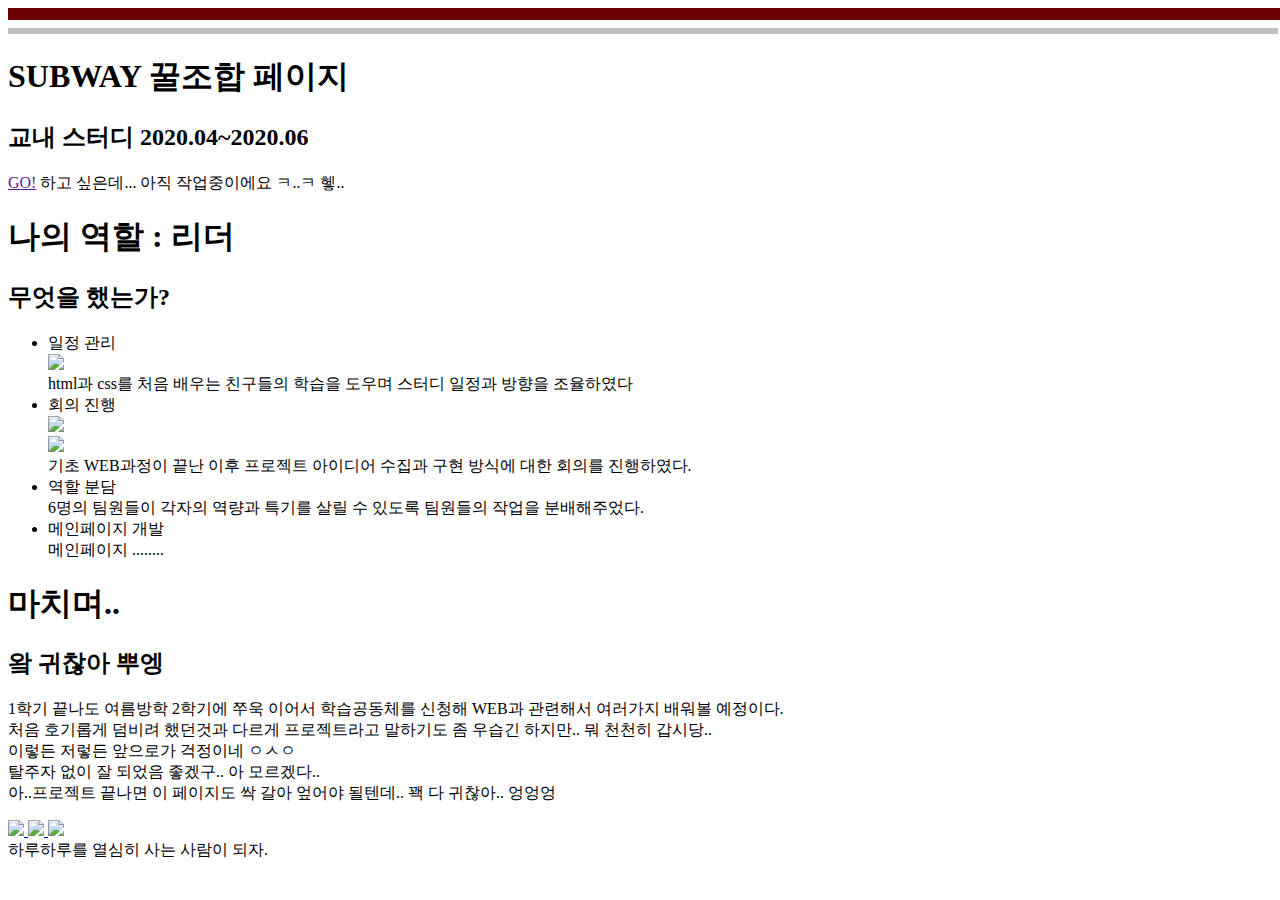
==== project/모코숲 20-1/subway_introduce.html @ c39b0379 "mod" ====
<!DOCTYPE html>
<html>
    <head>
        <title>HyeSoo</title>
        <link rel="stylesheet" href="subway_introduce_style.css">
        <meta charset="UTF-8">
        <link rel="stylesheet" href="https://stackpath.bootstrapcdn.com/bootstrap/4.2.1/css/bootstrap.min.css" integrity="sha384-GJzZqFGwb1QTTN6wy59ffF1BuGJpLSa9DkKMp0DgiMDm4iYMj70gZWKYbI706tWS" crossorigin="anonymous">
        <script src="https://code.jquery.com/jquery-3.3.1.slim.min.js" integrity="sha384-q8i/X+965DzO0rT7abK41JStQIAqVgRVzpbzo5smXKp4YfRvH+8abtTE1Pi6jizo" crossorigin="anonymous"></script>
        <script src="https://cdnjs.cloudflare.com/ajax/libs/popper.js/1.14.6/umd/popper.min.js" integrity="sha384-wHAiFfRlMFy6i5SRaxvfOCifBUQy1xHdJ/yoi7FRNXMRBu5WHdZYu1hA6ZOblgut" crossorigin="anonymous"></script>
        <script src="https://stackpath.bootstrapcdn.com/bootstrap/4.2.1/js/bootstrap.min.js" integrity="sha384-B0UglyR+jN6CkvvICOB2joaf5I4l3gm9GU6Hc1og6Ls7i6U/mkkaduKaBhlAXv9k" crossorigin="anonymous"></script>
    
    
    
    </head>
    <body>
        <header id="main_img">
            <div class="container-fluid" id="back"></div>
        </header>
        <nav>

        </nav>
        <section id="intro">
            <hr style="border: solid 6px rgb(109, 0, 0); width: 100%;">
            <hr style="border: solid 3px silver; width: 100%; ">
            <div  class="container-fluid">
                <div class="row">
                    <div class="col-lg-8 mx-auto">
                        <div class="text">
                            <p>
                                <h1>SUBWAY 꿀조합 페이지</h1>
                                <h2>교내 스터디 2020.04~2020.06</h2>
                                <a ID="link" href="">GO!</a>
                                하고 싶은데... 아직 작업중이에요 ㅋ..ㅋ 헿..
                            </p>
                        </div>
                    </div>
                </div>
            </div>
        </section>
        <section id="progress">
            <div  class="container-fluid">
                <div class="row">
                    <div class="col-lg-8 mx-auto">
                       <p>
                            <h1>나의 역할 : 리더</h1>
                            <h2>무엇을 했는가?</h2>
                            <ul>
                                <li><span class="work">일정 관리</span><br>
                                <img class="img" src="4월.jpg"><br>
                                html과 css를 처음 배우는 친구들의 학습을 도우며 스터디 일정과 방향을 조율하였다<br>
                                <li>
                                <span class="work">회의 진행</span><br>
                                <img class="img" src="4차모임.jpg"><br>
                                <img class="img" src="디자인 최종회의.png"><br>
                                기초 WEB과정이 끝난 이후 프로젝트 아이디어 수집과 구현 방식에 대한 회의를 진행하였다.<br>
                                </li>
                                <li>
                                    <span class="work">역할 분담</span><br>
                                    6명의 팀원들이 각자의 역량과 특기를 살릴 수 있도록 팀원들의 작업을 분배해주었다.
                                </li>
                                <li>
                                    <span class="work">메인페이지 개발</span><br>
                                    메인페이지 ........
                                </li>
                            </ul>
                        </p>
                        <p>
                            <h1>마치며..</h1>
                            <h2>왘 귀찮아 뿌엥</h2>
                            1학기 끝나도 여름방학 2학기에 쭈욱 이어서 학습공동체를 신청해 WEB과 관련해서 여러가지 배워볼 예정이다.<br>
                            처음 호기롭게 덤비려 했던것과 다르게 프로젝트라고 말하기도 좀 우습긴 하지만.. 뭐 천천히 갑시당..<br>
                             이렇든 저렇든 앞으로가 걱정이네 ㅇㅅㅇ<br>
                             탈주자 없이 잘 되었음 좋겠구.. 아 모르겠다..<br>
                             아..프로젝트 끝나면 이 페이지도 싹 갈아 엎어야 될텐데.. 꽥 다 귀찮아.. 엉엉엉
                        </p>
                    </div>
                </div>
            </div>
            
        </section>
        <footer id="footer">
            <div class="icon_img">
                <a href="https://github.com/JeongHyeSoo" title="깃허브">
                    <img class="icon_bottom" src="github-.png">
                </a>
                <a href="https://jeonghyesoo.github.io/portfolio/">
                    <img class="icon_bottom" src="user-3.png">
                </a>
                <a href="mailto:nailonly@naver.com" title="메일보내기">
                    <img class="icon_bottom" src="mail.png">
                </a>
                
            </div>
            <div id ="comment">하루하루를 열심히 사는 사람이 되자.<br>
        
            </div>
        </footer>
    </body>
</html>
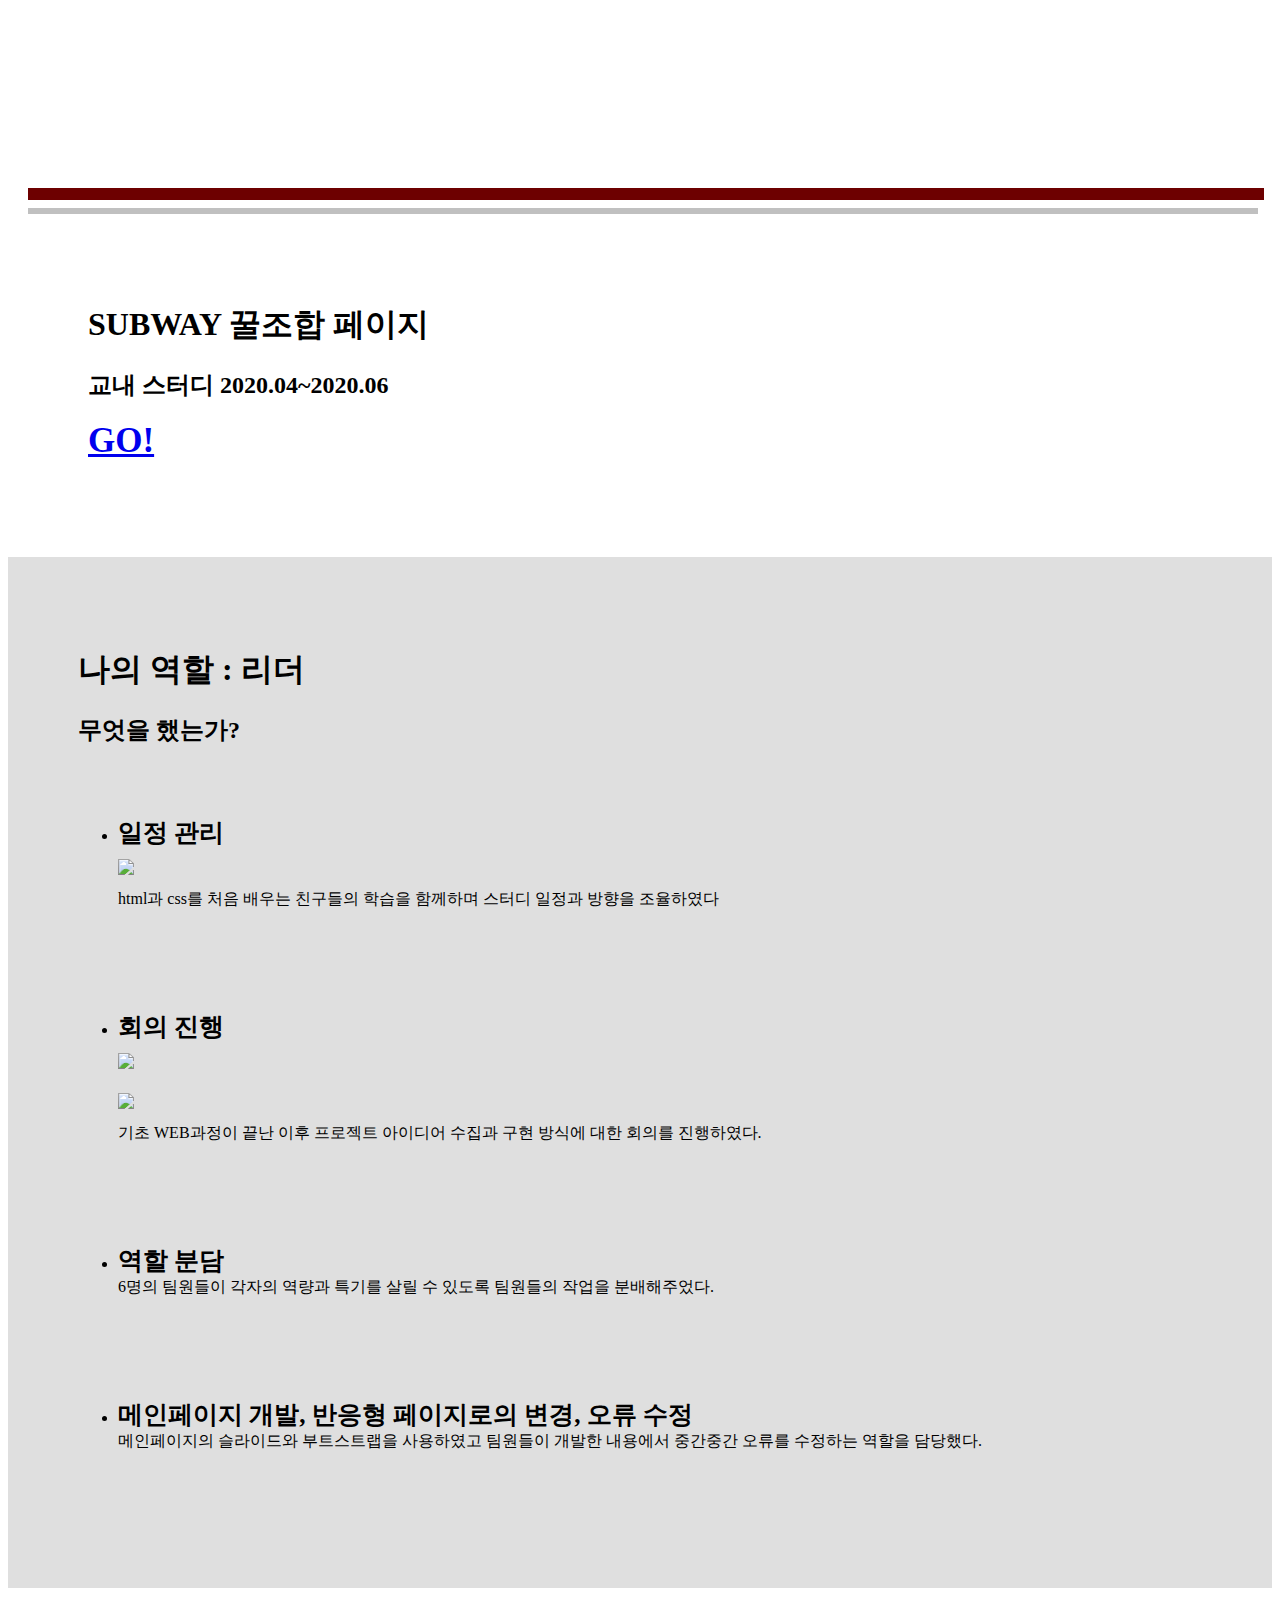
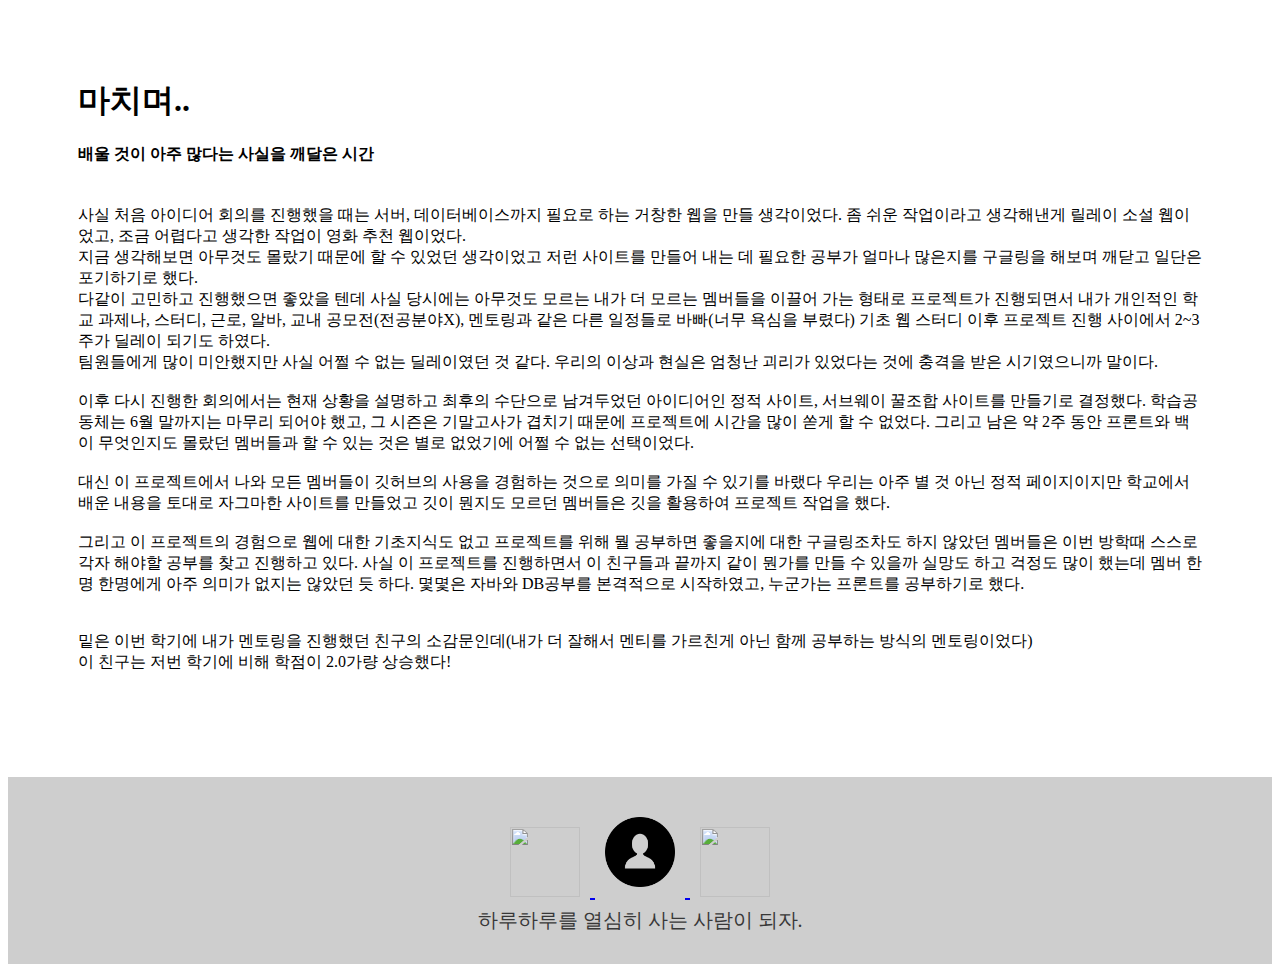
==== commit d04b78e8: "소감문 추가" ====
--- a/project/모코숲 20-1/subway_introduce.html
+++ b/project/모코숲 20-1/subway_introduce.html
@@ -29,8 +29,7 @@
                             <p>
                                 <h1>SUBWAY 꿀조합 페이지</h1>
                                 <h2>교내 스터디 2020.04~2020.06</h2>
-                                <a ID="link" href="">GO!</a>
-                                하고 싶은데... 아직 작업중이에요 ㅋ..ㅋ 헿..
+                                <a ID="link" href="https://jeonghyesoo.github.io/subway_combi/%EC%84%9C%EB%B8%8C%EC%9B%A8%EC%9D%B4%20html/index.html">GO!</a>
                             </p>
                         </div>
                     </div>
@@ -41,14 +40,13 @@
             <div  class="container-fluid">
                 <div class="row">
                     <div class="col-lg-8 mx-auto">
-                       <p>
+                        <p>
                             <h1>나의 역할 : 리더</h1>
                             <h2>무엇을 했는가?</h2>
                             <ul>
                                 <li><span class="work">일정 관리</span><br>
                                 <img class="img" src="4월.jpg"><br>
-                                html과 css를 처음 배우는 친구들의 학습을 도우며 스터디 일정과 방향을 조율하였다<br>
-                                <li>
+                                html과 css를 처음 배우는 친구들의 학습을 함께하며 스터디 일정과 방향을 조율하였다<br>                                    <li>
                                 <span class="work">회의 진행</span><br>
                                 <img class="img" src="4차모임.jpg"><br>
                                 <img class="img" src="디자인 최종회의.png"><br>
@@ -59,24 +57,55 @@
                                     6명의 팀원들이 각자의 역량과 특기를 살릴 수 있도록 팀원들의 작업을 분배해주었다.
                                 </li>
                                 <li>
-                                    <span class="work">메인페이지 개발</span><br>
-                                    메인페이지 ........
+                                    <span class="work">메인페이지 개발, 반응형 페이지로의 변경, 오류 수정</span><br>
+                                    메인페이지의 슬라이드와 부트스트랩을 사용하였고 팀원들이 개발한 내용에서 중간중간 오류를 수정하는 역할을 담당했다.
                                 </li>
                             </ul>
-                        </p>
-                        <p>
-                            <h1>마치며..</h1>
-                            <h2>왘 귀찮아 뿌엥</h2>
-                            1학기 끝나도 여름방학 2학기에 쭈욱 이어서 학습공동체를 신청해 WEB과 관련해서 여러가지 배워볼 예정이다.<br>
-                            처음 호기롭게 덤비려 했던것과 다르게 프로젝트라고 말하기도 좀 우습긴 하지만.. 뭐 천천히 갑시당..<br>
-                             이렇든 저렇든 앞으로가 걱정이네 ㅇㅅㅇ<br>
-                             탈주자 없이 잘 되었음 좋겠구.. 아 모르겠다..<br>
-                             아..프로젝트 끝나면 이 페이지도 싹 갈아 엎어야 될텐데.. 꽥 다 귀찮아.. 엉엉엉
                         </p>
                     </div>
                 </div>
             </div>
-            
+        </section>
+        <section id="impression">
+            <div  class="container-fluid">
+                <div class="row">
+                    <div class="col-lg-8 mx-auto">
+                        <p>
+                            <h1>마치며..</h1>
+                            <h4>배울 것이 아주 많다는 사실을 깨달은 시간</h4><br>
+                            사실 처음 아이디어 회의를 진행했을 때는 서버, 데이터베이스까지 필요로 하는 거창한 웹을 만들 생각이었다.
+                            좀 쉬운 작업이라고 생각해낸게 릴레이 소설 웹이었고, 조금 어렵다고 생각한 작업이 영화 추천 웹이었다.<br>
+                            지금 생각해보면 아무것도 몰랐기 때문에 할 수 있었던 생각이었고
+                            저런 사이트를 만들어 내는 데 필요한 공부가 얼마나 많은지를 구글링을 해보며 깨닫고 일단은 포기하기로 했다.<br>
+                            다같이 고민하고 진행했으면 좋았을 텐데 사실 당시에는 아무것도 모르는 내가 더 모르는 멤버들을 이끌어 가는 형태로 프로젝트가 진행되면서
+                            내가 개인적인 학교 과제나, 스터디, 근로, 알바, 교내 공모전(전공분야X), 멘토링과 같은 다른 일정들로 바빠(너무 욕심을 부렸다)
+                            기초 웹 스터디 이후 프로젝트 진행 사이에서 2~3주가 딜레이 되기도 하였다.<br>
+                            팀원들에게 많이 미안했지만 사실 어쩔 수 없는 딜레이였던 것 같다.
+                            우리의 이상과 현실은 엄청난 괴리가 있었다는 것에 충격을 받은 시기였으니까 말이다.<br><br>
+
+                            이후 다시 진행한 회의에서는 현재 상황을 설명하고 최후의 수단으로 남겨두었던 아이디어인 정적 사이트,
+                            서브웨이 꿀조합 사이트를 만들기로 결정했다.
+                            학습공동체는 6월 말까지는 마무리 되어야 했고, 그 시즌은 기말고사가 겹치기 때문에 프로젝트에 시간을 많이 쏟게 할 수 없었다.
+                            그리고 남은 약 2주 동안 프론트와 백이 무엇인지도 몰랐던 멤버들과 할 수 있는 것은 별로 없었기에 어쩔 수 없는 선택이었다.<br><br>
+
+                            대신 이 프로젝트에서 나와 모든 멤버들이 깃허브의 사용을 경험하는 것으로 의미를 가질 수 있기를 바랬다
+                            우리는 아주 별 것 아닌 정적 페이지이지만 학교에서 배운 내용을 토대로 자그마한 사이트를 만들었고
+                            깃이 뭔지도 모르던 멤버들은 깃을 활용하여 프로젝트 작업을 했다.<br><br>
+
+                            그리고 이 프로젝트의 경험으로 웹에 대한 기초지식도 없고 프로젝트를 위해 뭘 공부하면 좋을지에 대한 구글링조차도 하지 않았던 멤버들은
+                            이번 방학때 스스로 각자 해야할 공부를 찾고 진행하고 있다.
+                            사실 이 프로젝트를 진행하면서 이 친구들과 끝까지 같이 뭔가를 만들 수 있을까 실망도 하고 걱정도 많이 했는데
+                            멤버 한명 한명에게 아주 의미가 없지는 않았던 듯 하다.
+                            몇몇은 자바와 DB공부를 본격적으로 시작하였고, 누군가는 프론트를 공부하기로 했다.<br><br><br>
+
+                            밑은 이번 학기에 내가 멘토링을 진행했던 친구의 소감문인데(내가 더 잘해서 멘티를 가르친게 아닌 함께 공부하는 방식의 멘토링이었다)<br>
+                            이 친구는 저번 학기에 비해 학점이 2.0가량 상승했다!<br><br>
+
+
+                        </p>
+                    </div>
+                </div>
+            </div>
         </section>
         <footer id="footer">
             <div class="icon_img">
--- a/project/모코숲 20-1/subway_introduce_style.css
+++ b/project/모코숲 20-1/subway_introduce_style.css
@@ -0,0 +1,65 @@
+
+
+
+#back{    
+    background-image: url("back2.jpg");
+    background-size: cover;
+    padding-top: 80px;
+    padding-bottom: 80px;
+}
+
+#intro{
+    margin : 20px;
+}
+.text{
+    padding : 60px;
+}
+#link{
+    font-size: 35px;
+    font-weight: bold;
+}
+
+
+#progress{
+    background-color:rgb(223, 223, 223);
+    padding : 70px;
+}
+
+li{
+    padding-top:50px;
+    padding-bottom:50px;
+}
+.work{
+    font-size:25px;
+    font-weight: bold;
+}
+
+
+.img{
+    margin-top:10px;
+    margin-bottom:10px;
+    max-width: 100%;
+    height:auto;
+        }
+
+#impression{
+    padding : 70px;
+}
+
+/*footer*/
+
+.icon_img{text-align: center;}
+.icon_bottom{ margin:10px;
+        width: 70px;
+        height:70px;}
+
+#comment{
+    text-align: center;
+}
+
+footer{
+    padding:30px;
+    background-color:rgb(206, 206, 206);
+    color:rgb(56, 56, 56);
+    font-size: 20px;
+}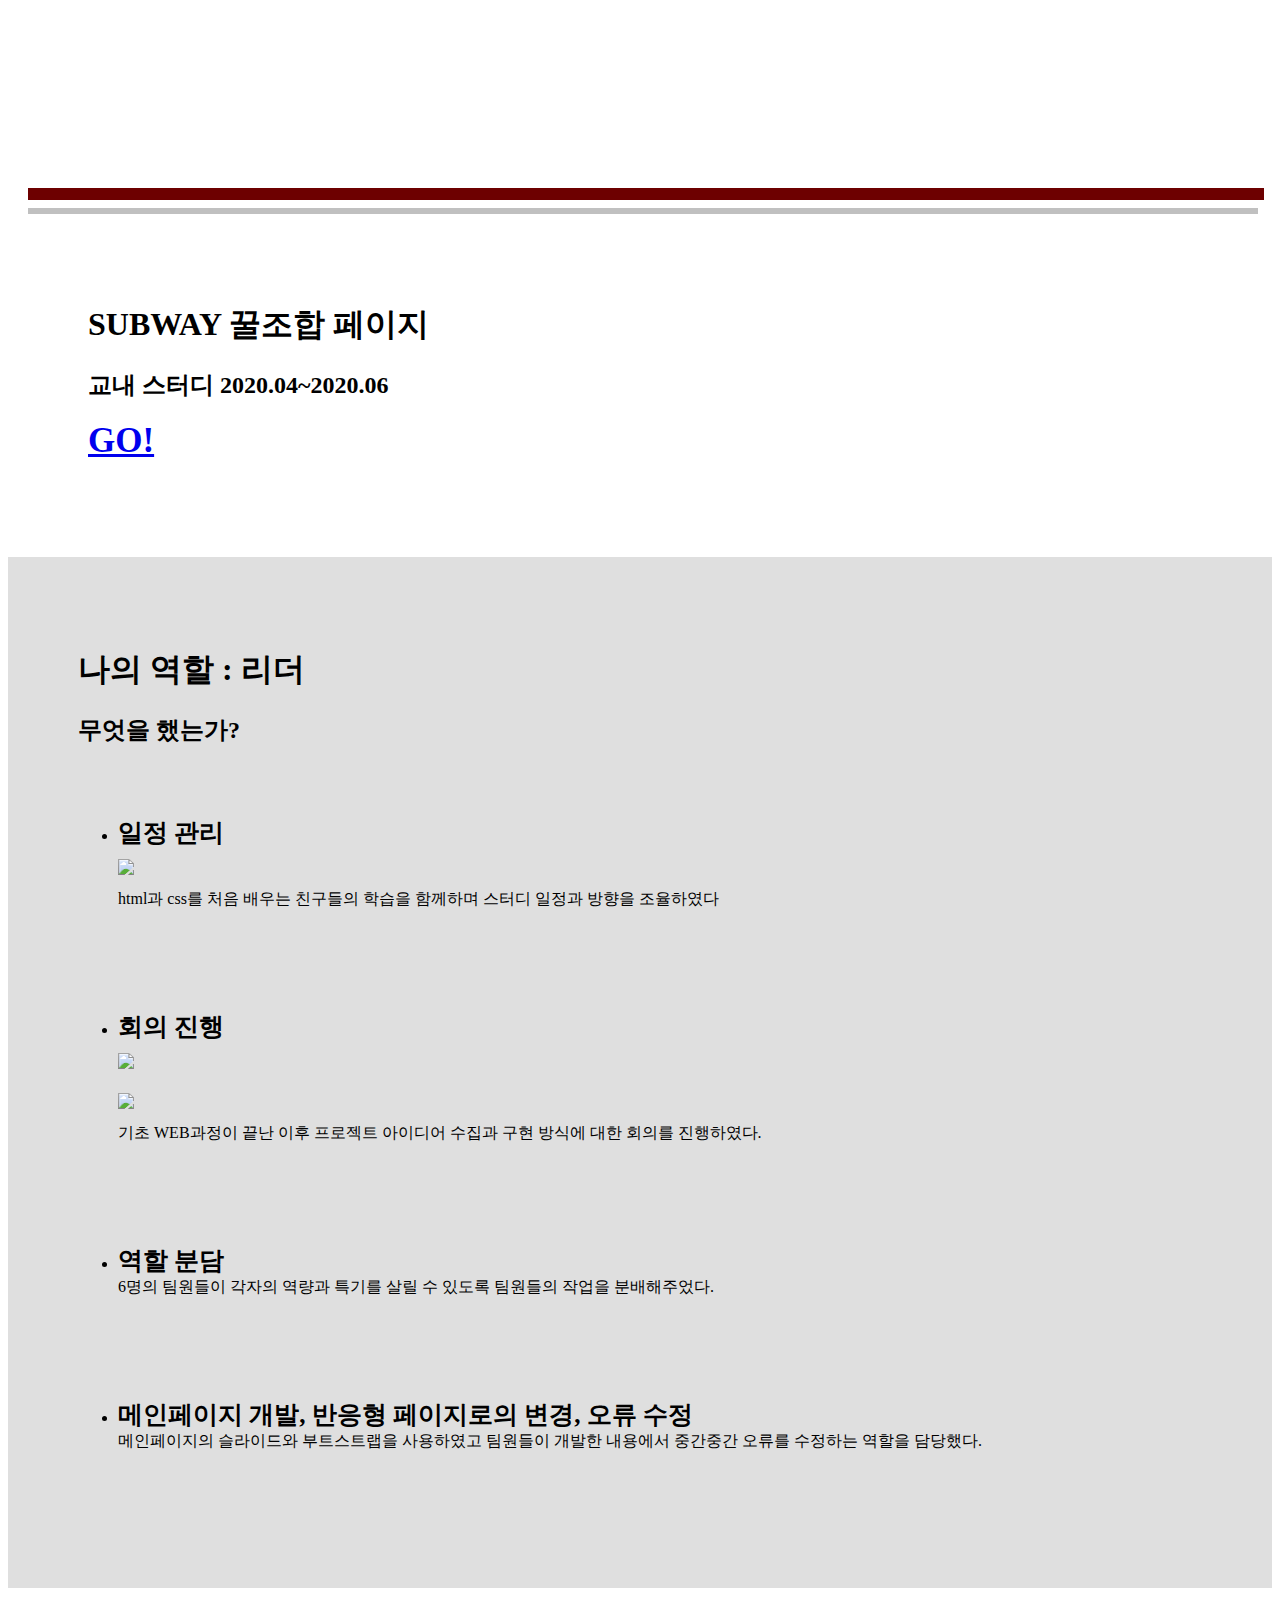
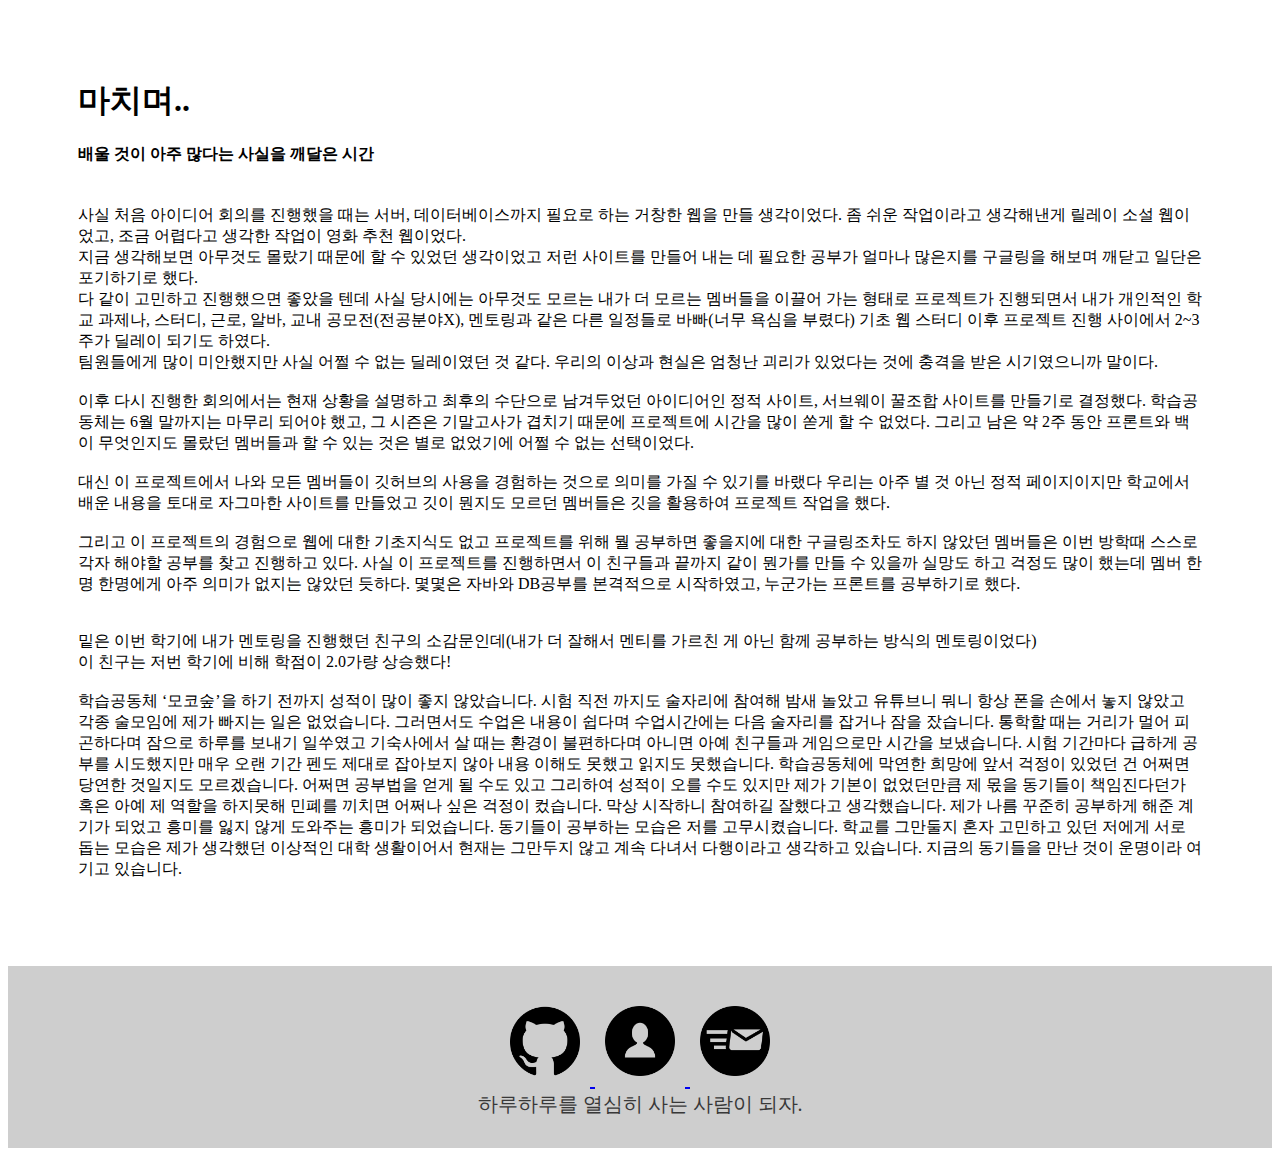
==== commit 46f6ec13: "파일 위치 수정" ====
--- a/project/모코숲 20-1/subway_introduce.html
+++ b/project/모코숲 20-1/subway_introduce.html
@@ -8,8 +8,8 @@
         <script src="https://code.jquery.com/jquery-3.3.1.slim.min.js" integrity="sha384-q8i/X+965DzO0rT7abK41JStQIAqVgRVzpbzo5smXKp4YfRvH+8abtTE1Pi6jizo" crossorigin="anonymous"></script>
         <script src="https://cdnjs.cloudflare.com/ajax/libs/popper.js/1.14.6/umd/popper.min.js" integrity="sha384-wHAiFfRlMFy6i5SRaxvfOCifBUQy1xHdJ/yoi7FRNXMRBu5WHdZYu1hA6ZOblgut" crossorigin="anonymous"></script>
         <script src="https://stackpath.bootstrapcdn.com/bootstrap/4.2.1/js/bootstrap.min.js" integrity="sha384-B0UglyR+jN6CkvvICOB2joaf5I4l3gm9GU6Hc1og6Ls7i6U/mkkaduKaBhlAXv9k" crossorigin="anonymous"></script>
-    
-    
+        <link rel="shortcut icon" type="image⁄x-icon" href="../../icon/gift box.png">
+
     
     </head>
     <body>
@@ -77,7 +77,7 @@
                             좀 쉬운 작업이라고 생각해낸게 릴레이 소설 웹이었고, 조금 어렵다고 생각한 작업이 영화 추천 웹이었다.<br>
                             지금 생각해보면 아무것도 몰랐기 때문에 할 수 있었던 생각이었고
                             저런 사이트를 만들어 내는 데 필요한 공부가 얼마나 많은지를 구글링을 해보며 깨닫고 일단은 포기하기로 했다.<br>
-                            다같이 고민하고 진행했으면 좋았을 텐데 사실 당시에는 아무것도 모르는 내가 더 모르는 멤버들을 이끌어 가는 형태로 프로젝트가 진행되면서
+                            다 같이 고민하고 진행했으면 좋았을 텐데 사실 당시에는 아무것도 모르는 내가 더 모르는 멤버들을 이끌어 가는 형태로 프로젝트가 진행되면서
                             내가 개인적인 학교 과제나, 스터디, 근로, 알바, 교내 공모전(전공분야X), 멘토링과 같은 다른 일정들로 바빠(너무 욕심을 부렸다)
                             기초 웹 스터디 이후 프로젝트 진행 사이에서 2~3주가 딜레이 되기도 하였다.<br>
                             팀원들에게 많이 미안했지만 사실 어쩔 수 없는 딜레이였던 것 같다.
@@ -95,12 +95,13 @@
                             그리고 이 프로젝트의 경험으로 웹에 대한 기초지식도 없고 프로젝트를 위해 뭘 공부하면 좋을지에 대한 구글링조차도 하지 않았던 멤버들은
                             이번 방학때 스스로 각자 해야할 공부를 찾고 진행하고 있다.
                             사실 이 프로젝트를 진행하면서 이 친구들과 끝까지 같이 뭔가를 만들 수 있을까 실망도 하고 걱정도 많이 했는데
-                            멤버 한명 한명에게 아주 의미가 없지는 않았던 듯 하다.
+                            멤버 한명 한명에게 아주 의미가 없지는 않았던 듯하다.
                             몇몇은 자바와 DB공부를 본격적으로 시작하였고, 누군가는 프론트를 공부하기로 했다.<br><br><br>
 
-                            밑은 이번 학기에 내가 멘토링을 진행했던 친구의 소감문인데(내가 더 잘해서 멘티를 가르친게 아닌 함께 공부하는 방식의 멘토링이었다)<br>
+                            밑은 이번 학기에 내가 멘토링을 진행했던 친구의 소감문인데(내가 더 잘해서 멘티를 가르친 게 아닌 함께 공부하는 방식의 멘토링이었다)<br>
                             이 친구는 저번 학기에 비해 학점이 2.0가량 상승했다!<br><br>
 
+                            학습공동체 ‘모코숲’을 하기 전까지 성적이 많이 좋지 않았습니다. 시험 직전 까지도 술자리에 참여해 밤새 놀았고 유튜브니 뭐니 항상 폰을 손에서 놓지 않았고 각종 술모임에 제가 빠지는 일은 없었습니다. 그러면서도 수업은 내용이 쉽다며 수업시간에는 다음 술자리를 잡거나 잠을 잤습니다. 통학할 때는 거리가 멀어 피곤하다며 잠으로 하루를 보내기 일쑤였고 기숙사에서 살 때는 환경이 불편하다며 아니면 아예 친구들과 게임으로만 시간을 보냈습니다. 시험 기간마다 급하게 공부를 시도했지만 매우 오랜 기간 펜도 제대로 잡아보지 않아 내용 이해도 못했고 읽지도 못했습니다. 학습공동체에 막연한 희망에 앞서 걱정이 있었던 건 어쩌면 당연한 것일지도 모르겠습니다. 어쩌면 공부법을 얻게 될 수도 있고 그리하여 성적이 오를 수도 있지만 제가 기본이 없었던만큼 제 몫을 동기들이 책임진다던가 혹은 아예 제 역할을 하지못해 민폐를 끼치면 어쩌나 싶은 걱정이 컸습니다. 막상 시작하니 참여하길 잘했다고 생각했습니다. 제가 나름 꾸준히 공부하게 해준 계기가 되었고 흥미를 잃지 않게 도와주는 흥미가 되었습니다. 동기들이 공부하는 모습은 저를 고무시켰습니다. 학교를 그만둘지 혼자 고민하고 있던 저에게 서로 돕는 모습은 제가 생각했던 이상적인 대학 생활이어서 현재는 그만두지 않고 계속 다녀서 다행이라고 생각하고 있습니다. 지금의 동기들을 만난 것이 운명이라 여기고 있습니다. 
 
                         </p>
                     </div>
@@ -110,13 +111,13 @@
         <footer id="footer">
             <div class="icon_img">
                 <a href="https://github.com/JeongHyeSoo" title="깃허브">
-                    <img class="icon_bottom" src="github-.png">
+                    <img class="icon_bottom" src="../../icon/github-.png">
                 </a>
                 <a href="https://jeonghyesoo.github.io/portfolio/">
-                    <img class="icon_bottom" src="user-3.png">
+                    <img class="icon_bottom" src="../../icon/user-3.png">
                 </a>
                 <a href="mailto:nailonly@naver.com" title="메일보내기">
-                    <img class="icon_bottom" src="mail.png">
+                    <img class="icon_bottom" src="../../icon/mail.png">
                 </a>
                 
             </div>
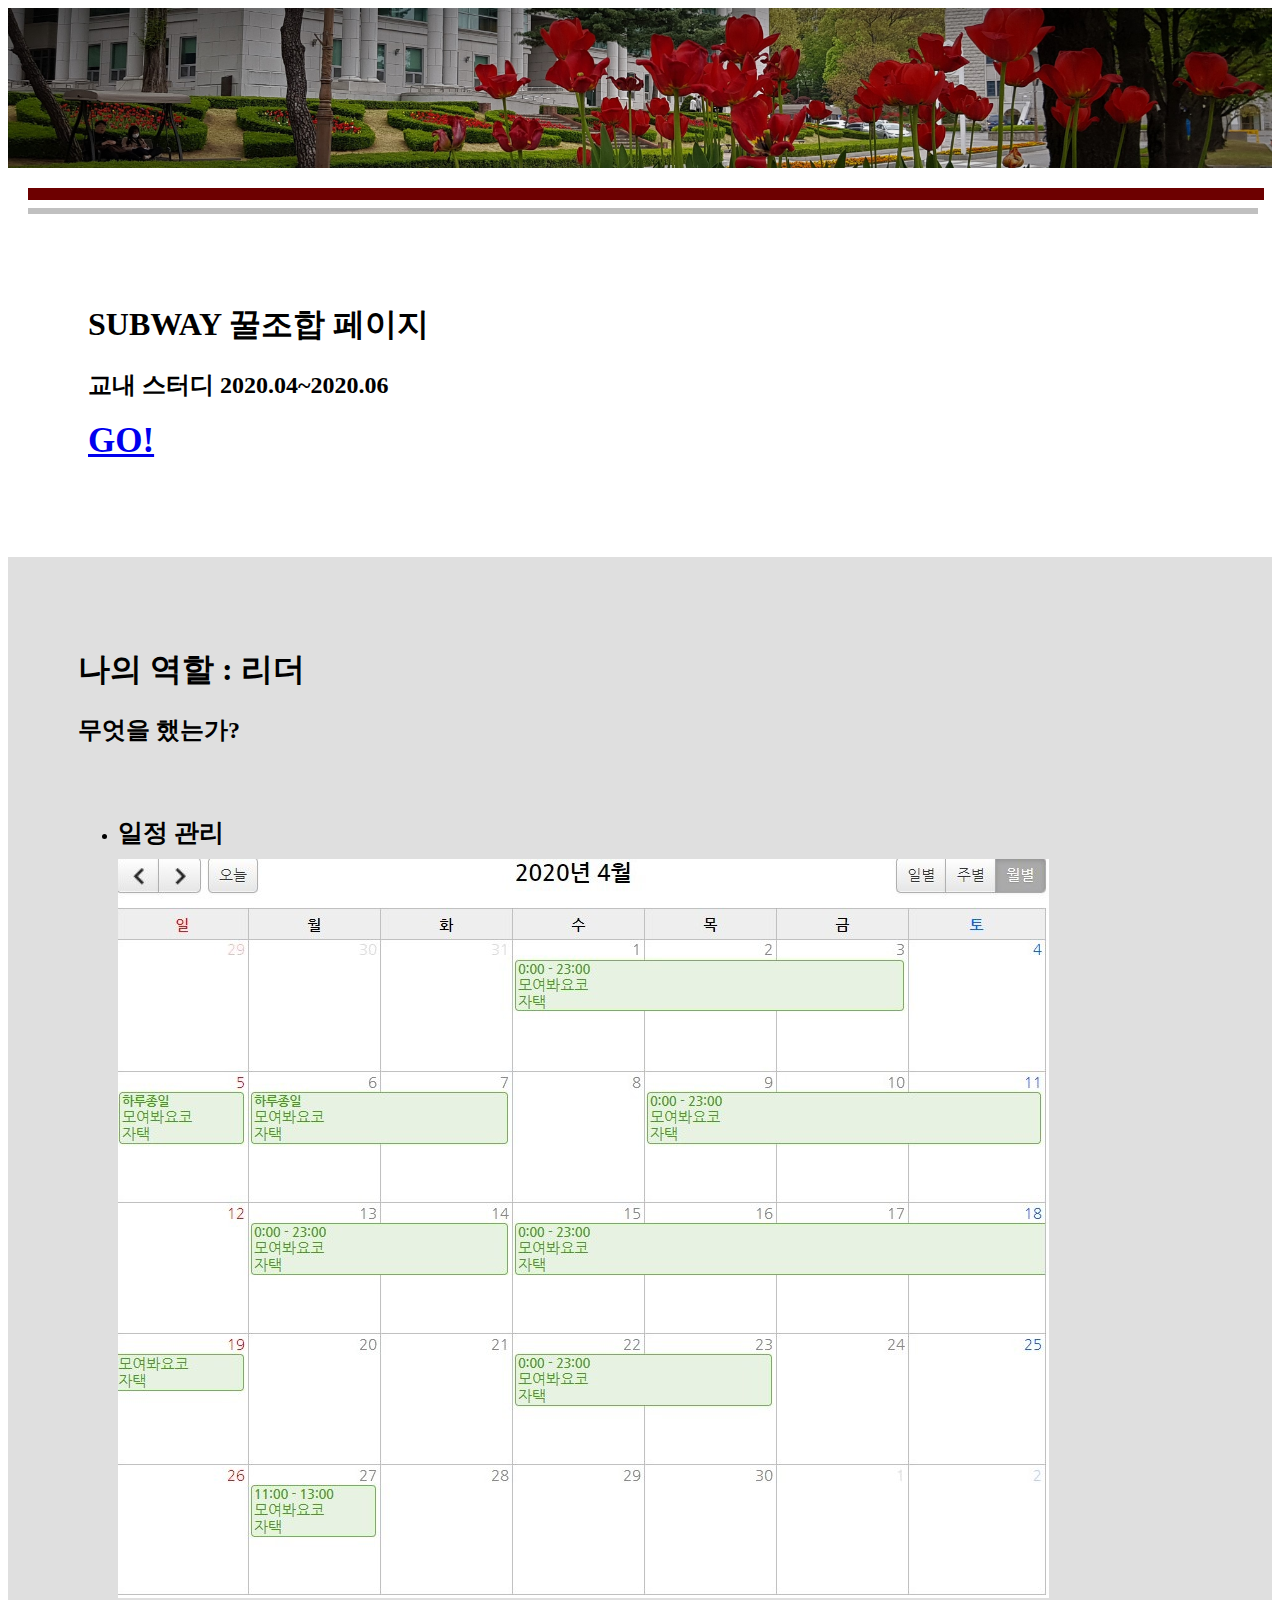
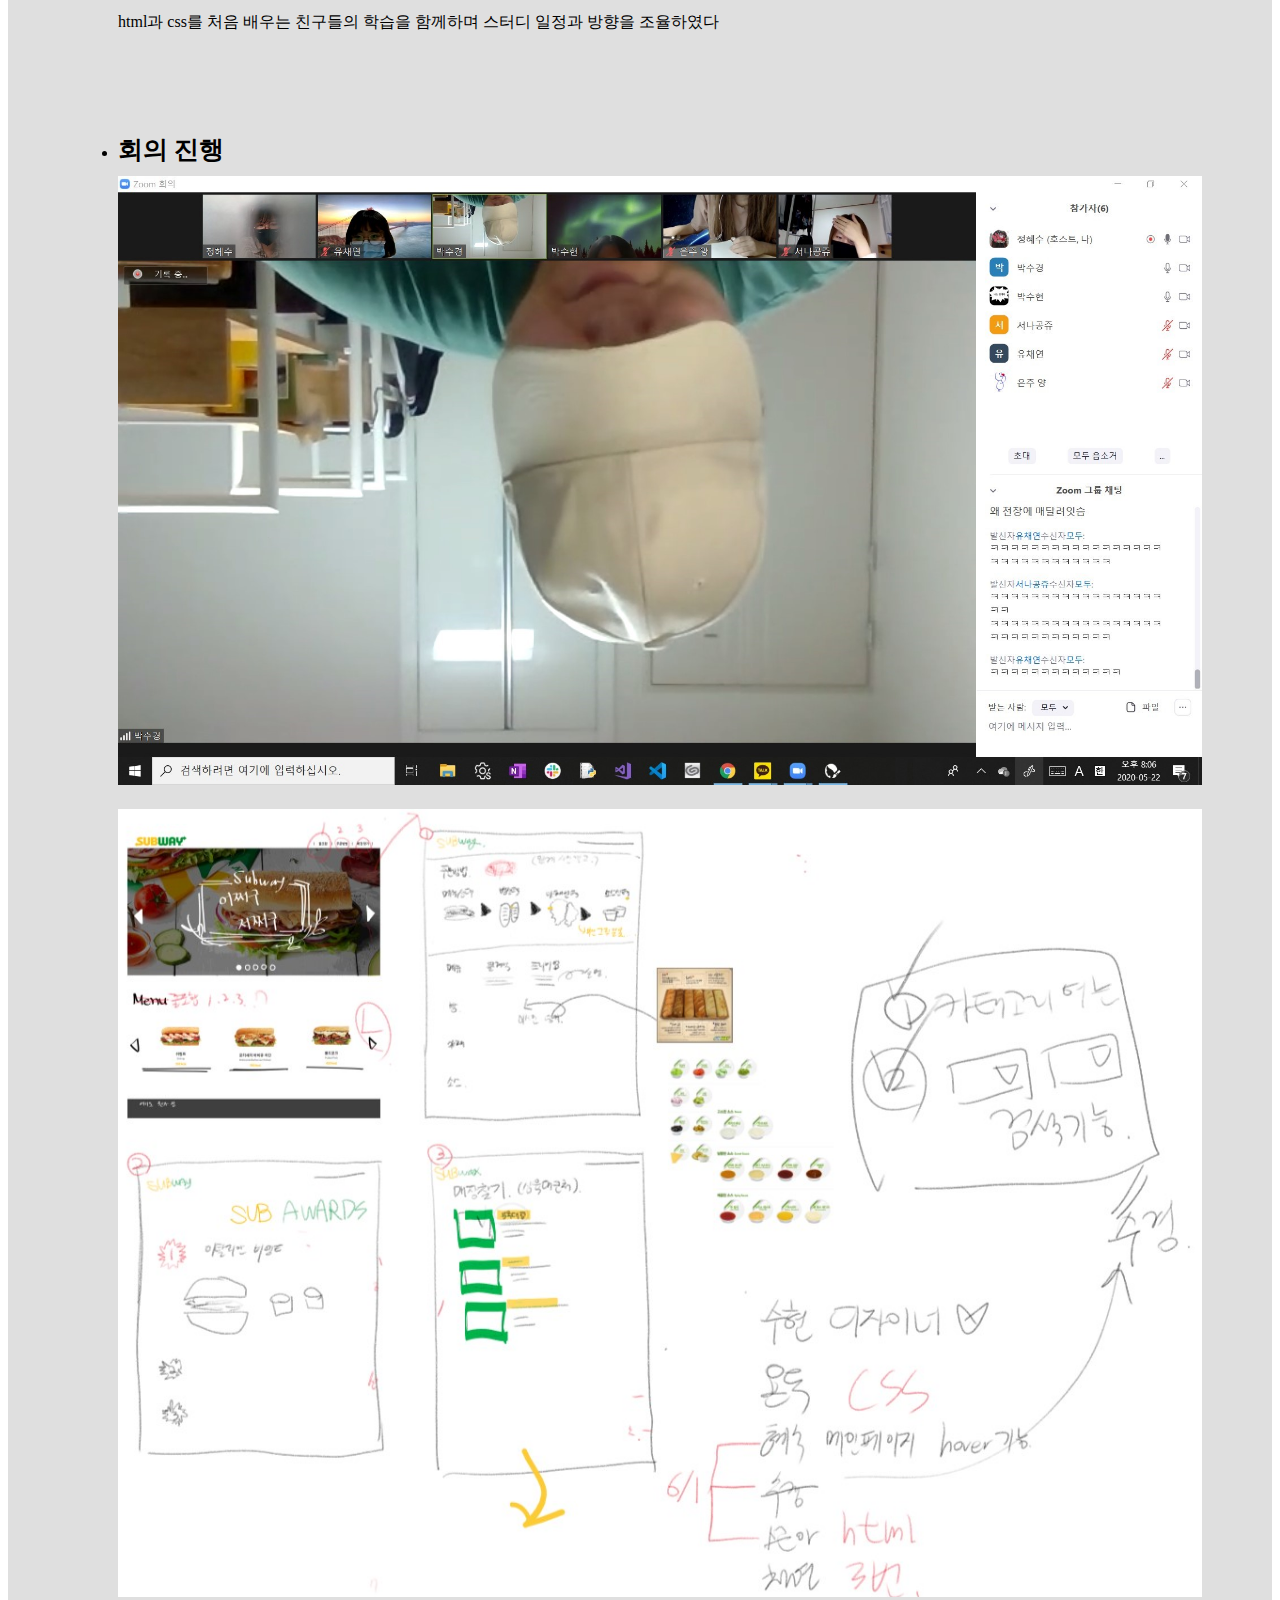
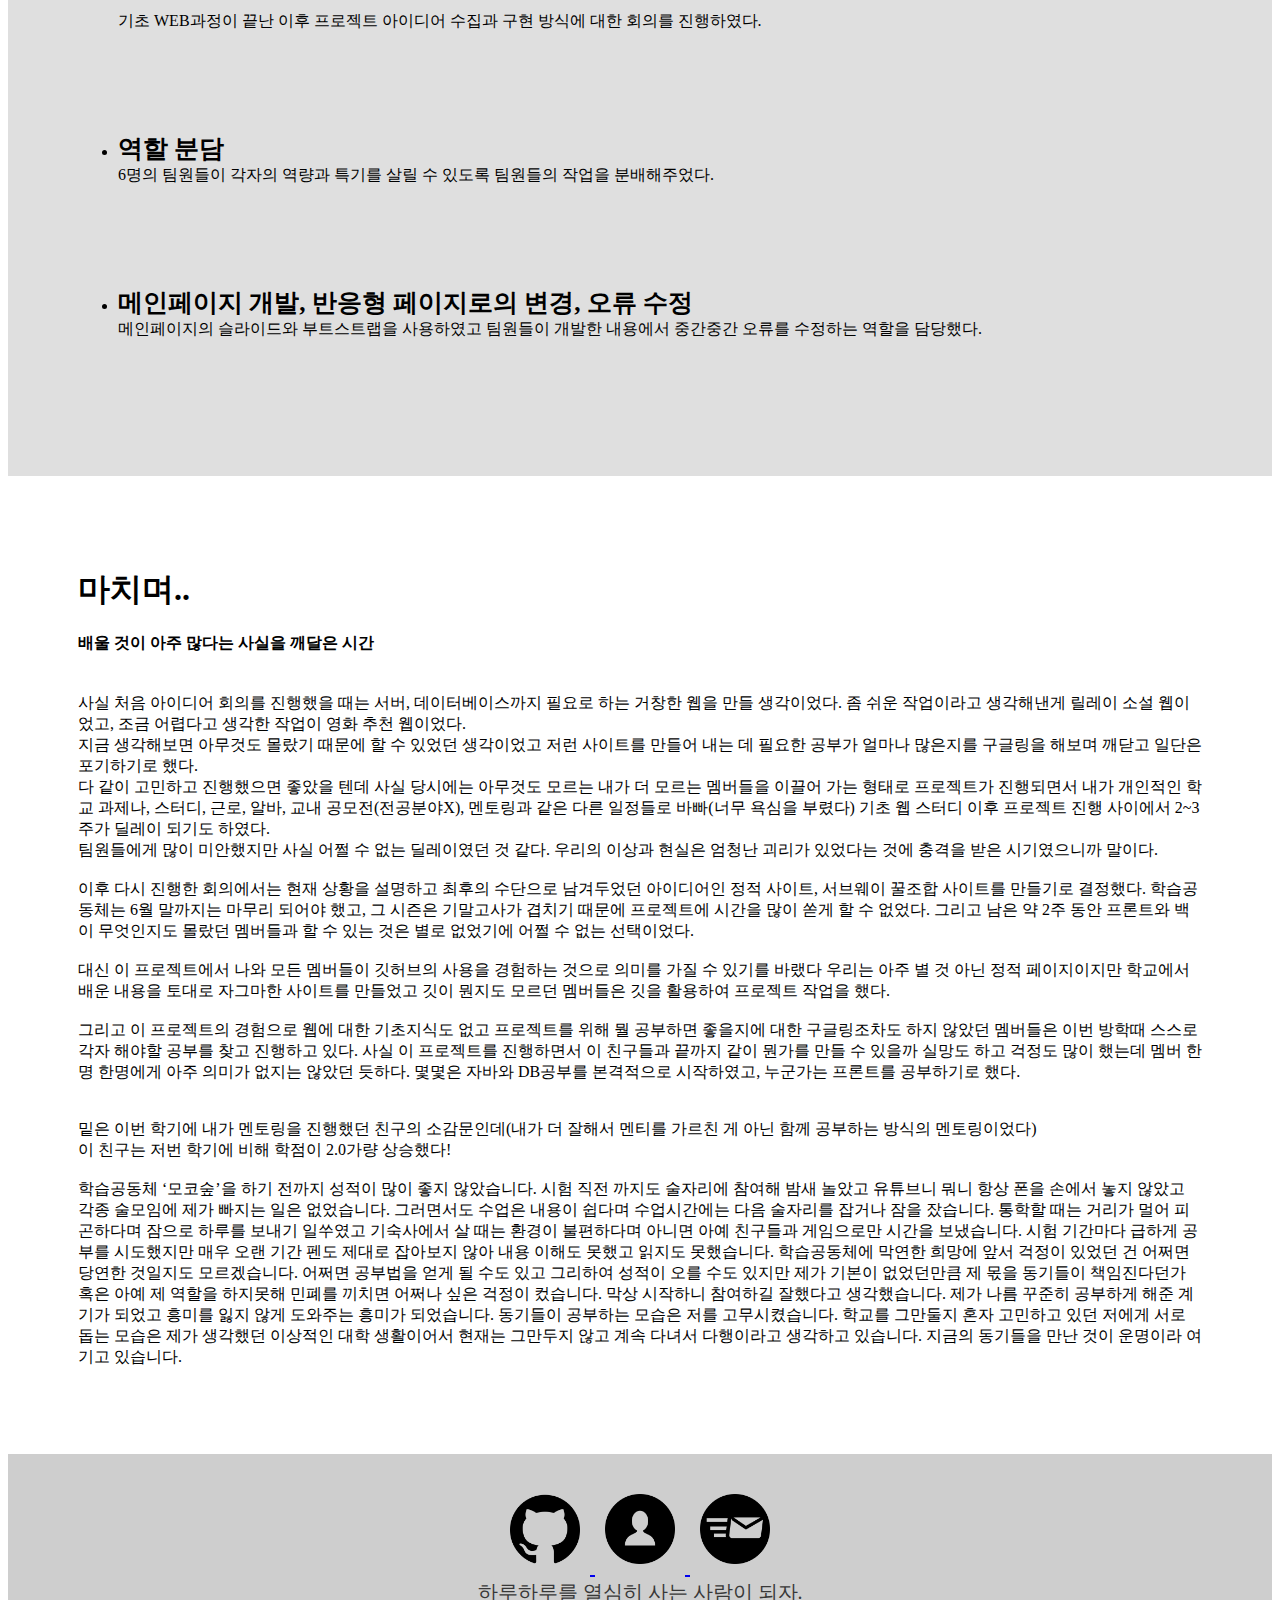
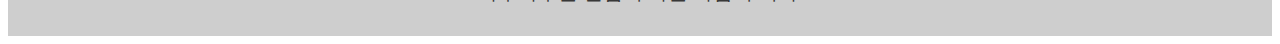
==== commit 95375e25: "사진파일 정리" ====
--- a/project/모코숲 20-1/subway_introduce.html
+++ b/project/모코숲 20-1/subway_introduce.html
@@ -45,11 +45,11 @@
                             <h2>무엇을 했는가?</h2>
                             <ul>
                                 <li><span class="work">일정 관리</span><br>
-                                <img class="img" src="4월.jpg"><br>
+                                <img class="img" src="./꿀조합페이지 사진자료/4월.jpg"><br>
                                 html과 css를 처음 배우는 친구들의 학습을 함께하며 스터디 일정과 방향을 조율하였다<br>                                    <li>
                                 <span class="work">회의 진행</span><br>
-                                <img class="img" src="4차모임.jpg"><br>
-                                <img class="img" src="디자인 최종회의.png"><br>
+                                <img class="img" src="./꿀조합페이지 사진자료/4차모임.jpg"><br>
+                                <img class="img" src="./꿀조합페이지 사진자료/디자인 최종회의.png"><br>
                                 기초 WEB과정이 끝난 이후 프로젝트 아이디어 수집과 구현 방식에 대한 회의를 진행하였다.<br>
                                 </li>
                                 <li>
--- a/project/모코숲 20-1/subway_introduce_style.css
+++ b/project/모코숲 20-1/subway_introduce_style.css
@@ -1,8 +1,5 @@
-
-
-
 #back{    
-    background-image: url("back2.jpg");
+    background-image: url("../../사진/back2.jpg");
     background-size: cover;
     padding-top: 80px;
     padding-bottom: 80px;
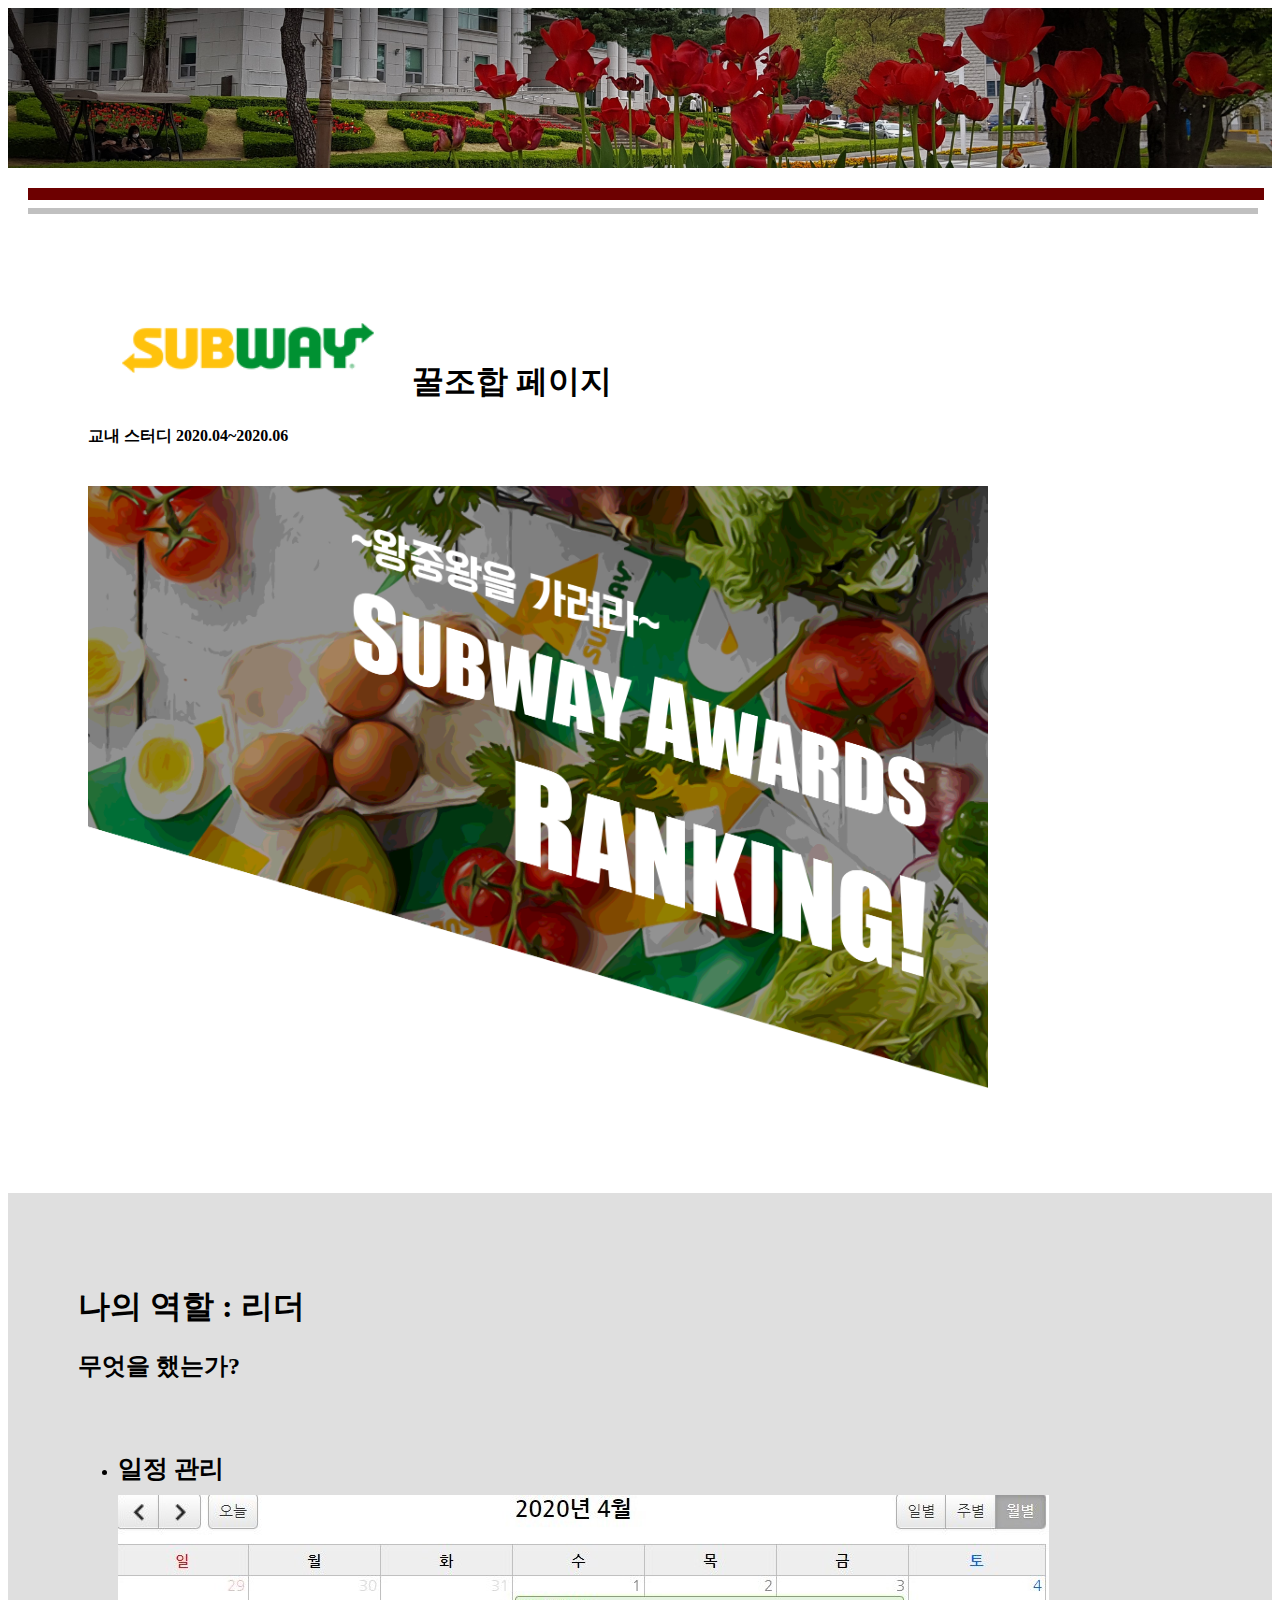
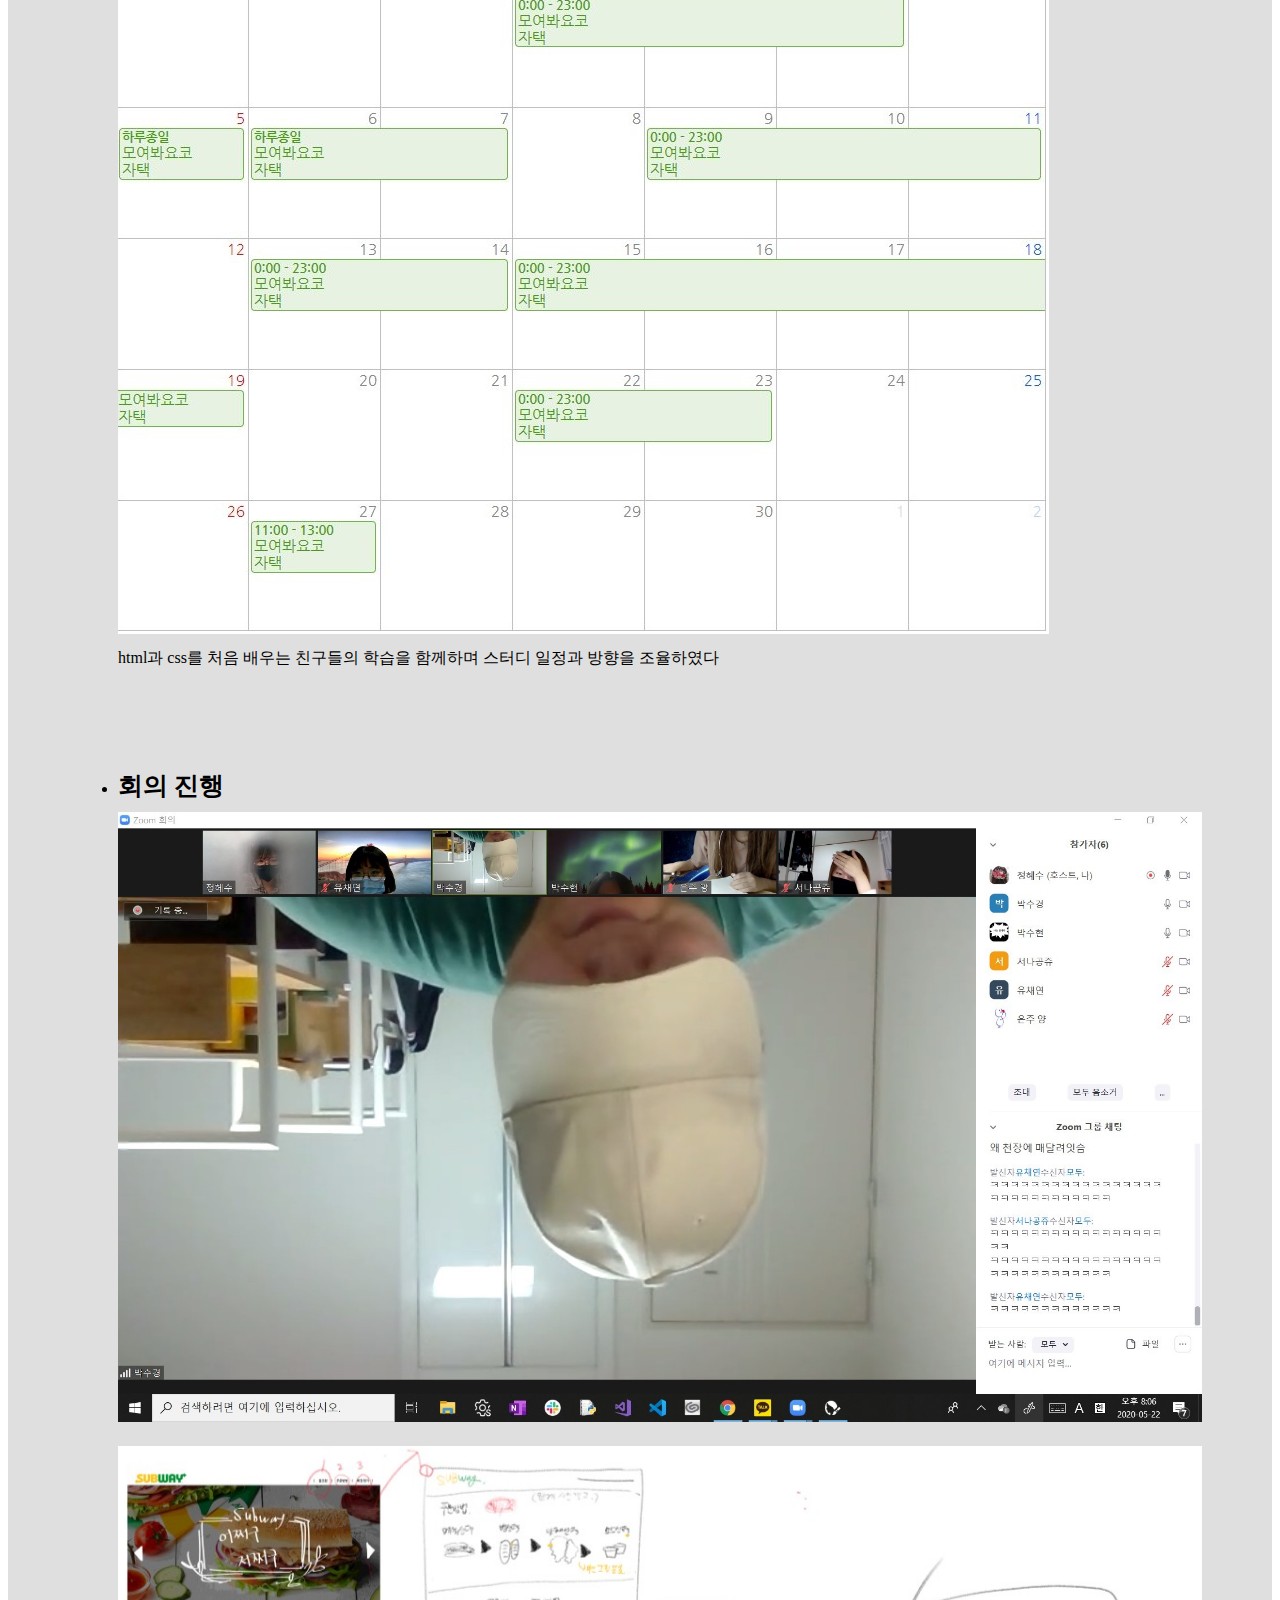
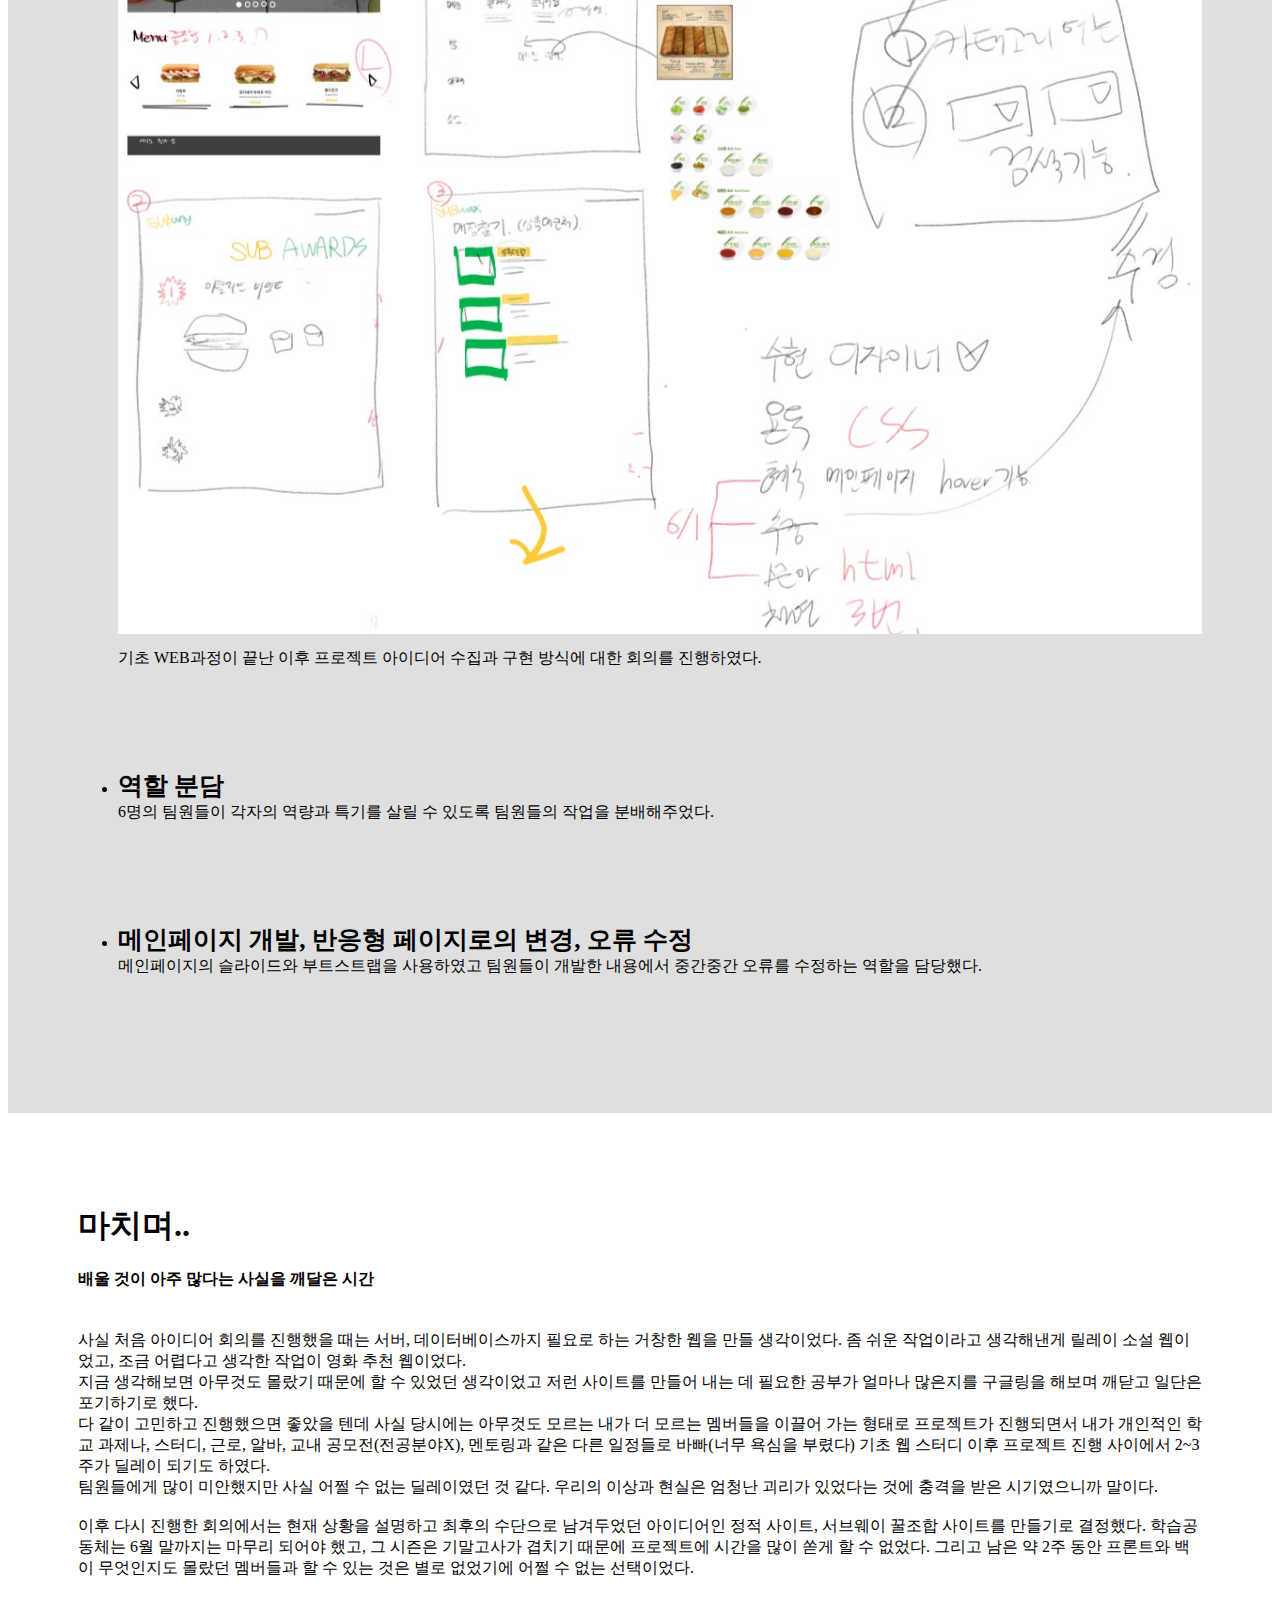
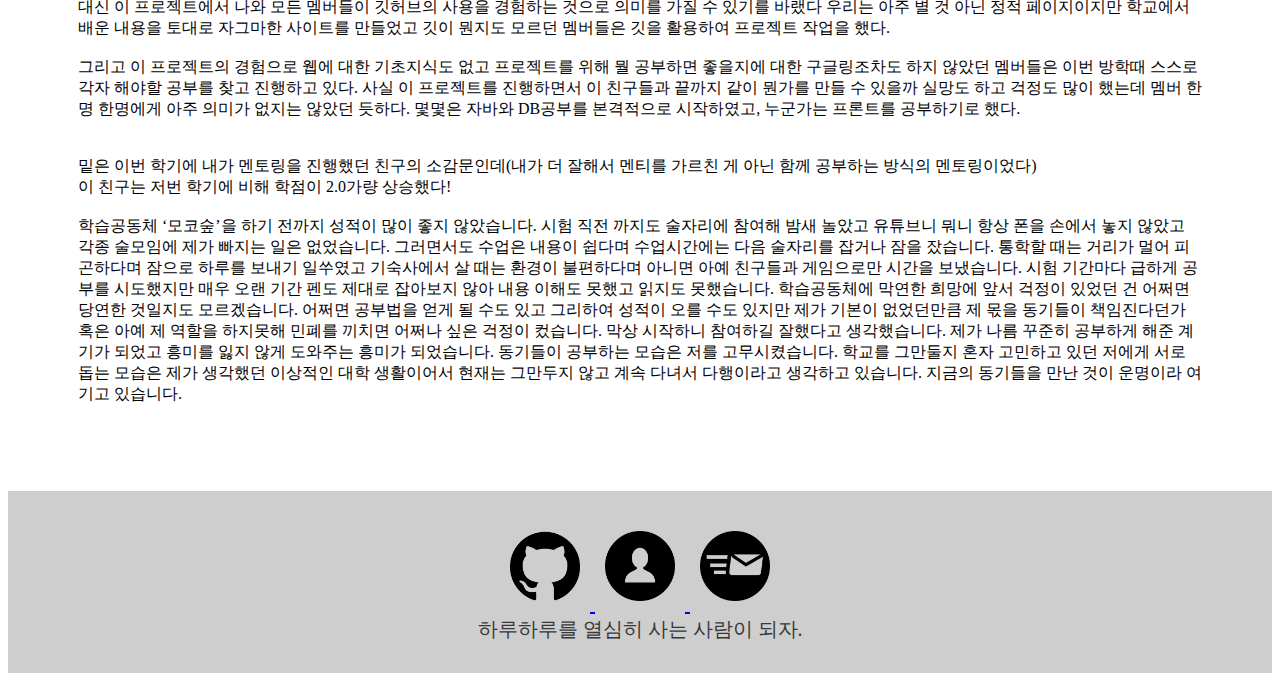
==== commit 828877d3: "서브웨이 소개사이트 사진 추가" ====
--- a/project/모코숲 20-1/subway_introduce.html
+++ b/project/모코숲 20-1/subway_introduce.html
@@ -27,9 +27,12 @@
                     <div class="col-lg-8 mx-auto">
                         <div class="text">
                             <p>
-                                <h1>SUBWAY 꿀조합 페이지</h1>
-                                <h2>교내 스터디 2020.04~2020.06</h2>
-                                <a ID="link" href="https://jeonghyesoo.github.io/subway_combi/%EC%84%9C%EB%B8%8C%EC%9B%A8%EC%9D%B4%20html/index.html">GO!</a>
+                                <h1><img src="꿀조합페이지 사진자료/서브웨이 로고.png"> 꿀조합 페이지</h1>
+                                <h4>교내 스터디 2020.04~2020.06</h4>
+                                <br>
+                                <a ID="link" href="https://jeonghyesoo.github.io/subway_combi/%EC%84%9C%EB%B8%8C%EC%9B%A8%EC%9D%B4%20html/index.html">
+                                    <img class="combiLank" src="꿀조합페이지 사진자료/rank_top.png">
+                                </a>
                             </p>
                         </div>
                     </div>
--- a/project/모코숲 20-1/subway_introduce_style.css
+++ b/project/모코숲 20-1/subway_introduce_style.css
@@ -14,6 +14,11 @@
 #link{
     font-size: 35px;
     font-weight: bold;
+}
+
+.combiLank{
+    width: 900px;
+    height:auto;
 }
 
 
